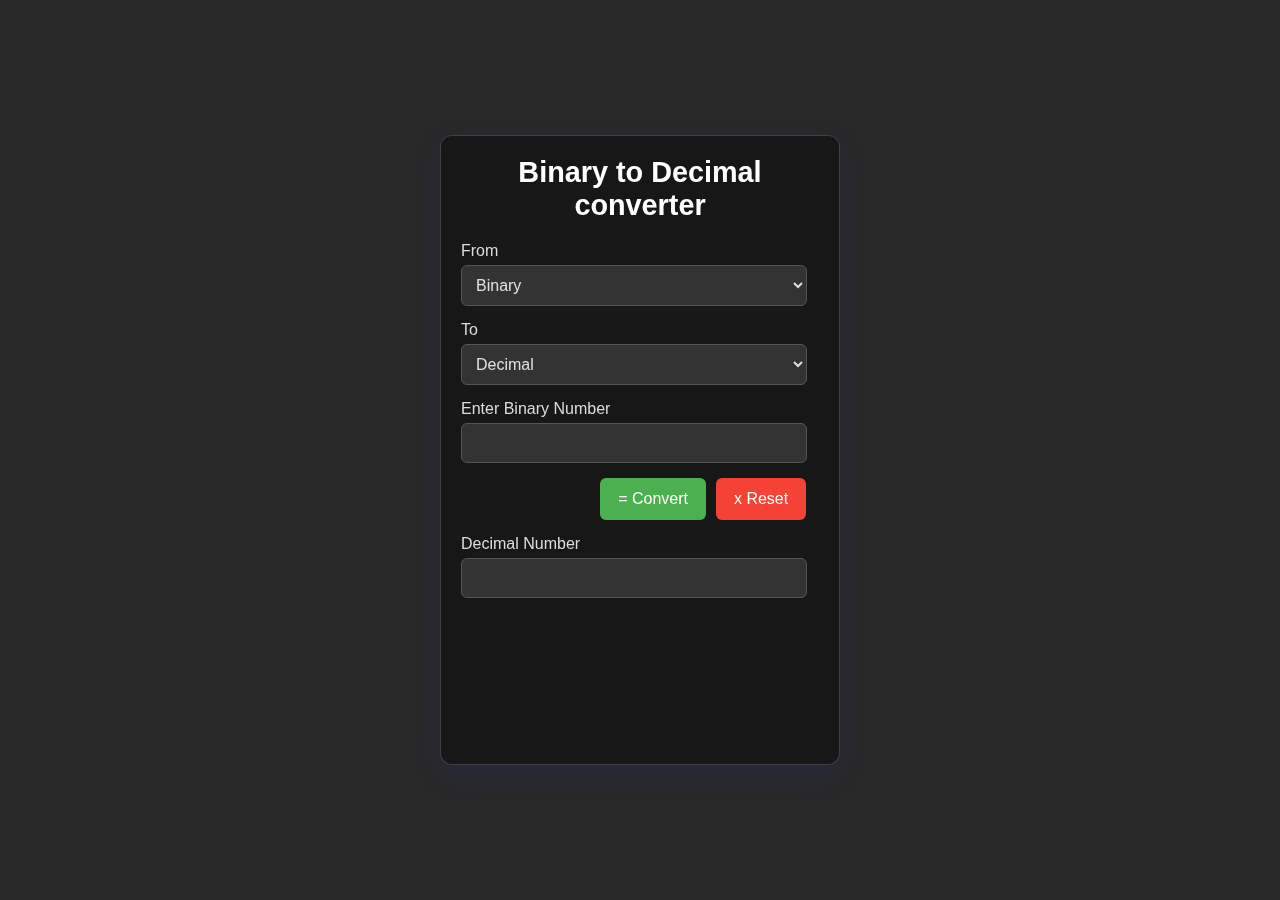
==== index.html @ bd1f7ce7 "first commit" ====
<!DOCTYPE html>
<html lang="en">
<head>
    <meta charset="UTF-8">
    <meta name="viewport" content="width=device-width, initial-scale=1.0">
    <title>Binary to Decimal Converter</title>
    <link rel="stylesheet" href="style.css">
</head>
<body>

    <div class="container">
        <h1>Binary to Decimal converter</h1>

        <div class="input-group">
            <label for="from">From</label>
            <select id="from">
                <option value="Binary">Binary</option>
                <option value="Decimal">Decimal</option>
                <option value="Octal">Octal</option>
                <option value="Hexadecimal">Hexadecimal</option>
            </select>
        </div>

        <div class="input-group">
            <label for="to">To</label>
            <select id="to">
                <option value="Decimal">Decimal</option>
              <option value="Binary">Binary</option>
              <option value="Octal">Octal</option>
              <option value="Hexadecimal">Hexadecimal</option>
            </select>
        </div>

        <div class="input-group">
            <label for="binary-input" id="input-no">Enter Binary Number</label>
            <input type="text" id="input">
        </div>

        <div class="buttons">
            <button class="convert-btn">= Convert</button>
            <button class="reset-btn">x Reset</button>
        </div>

        <div class="input-group result">
            <label for="decimal-output" id="output-no">Decimal Number</label>
            <input type="text" id="output" readonly>
        </div>
    </div>
    <script src="script.js"></script>
</body>
</html>
---- style.css ----
* {
  margin: 0;
  padding: 0;
  box-sizing: border-box;
}

body {
  font-family: 'Segoe UI', Tahoma, Geneva, Verdana, sans-serif;
  display: flex;
  justify-content: center;
  align-items: center;
  background-color: #292929;
  width: 100vw;
  height: 100vh;
  color: #e0e0e0; /* Light text color for readability */
}

/* .container {
  width: 400px;
  height: 70%;
  padding: 20px;
  border-radius: 12px;
  background: linear-gradient(135deg, rgba(33, 33, 33, 0.8), rgba(45, 45, 45, 0.8));
  box-shadow: 0 10px 30px rgba(31, 38, 135, 0.2);
  backdrop-filter: blur(12px);
  -webkit-backdrop-filter: blur(12px);
} */

.container {
  width: 400px;
  height: 70%;
  padding: 20px;
  border-radius: 12px;
  background: #171717; /* Semi-transparent background */
  /* background: rgba(0, 0, 0, 0.3);  */
  backdrop-filter: blur(12px); /* Apply blur effect to the background */
  -webkit-backdrop-filter: blur(12px); /* Safari support */
  box-shadow: 0 10px 30px rgba(31, 38, 135, 0.2); /* Soft shadow to enhance glass look */
  border: 1px solid rgba(255, 255, 255, 0.18); 
}


h1 {
  font-size: 1.8em;
  margin-bottom: 20px;
  color: #ffffff;
  text-align: center;
}

.input-group {
  margin-bottom: 15px;
}

label {
  display: block;
  margin-bottom: 5px;
  color: #dcdcdc; /* Slightly dimmed text color */
}

select,
input[type="text"] {
  width: calc(100% - 12px);
  padding: 10px;
  border: 1px solid #555555;
  border-radius: 6px;
  background-color: #333333;
  color: #e0e0e0;
  font-size: 1em;
}

select:focus, input[type="text"]:focus {
  border-color: #4CAF50;
  outline: none;
}

.buttons {
  display: flex;
  justify-content: flex-end;
  margin-right: 0.8rem;
  gap: 10px;
  margin-bottom: 15px;
}

button {
  padding: 12px 18px;
  border: none;
  border-radius: 6px;
  cursor: pointer;
  font-size: 1em;
  transition: background-color 0.3s ease;
}

.convert-btn {
  background-color: #4CAF50;
  color: white;
}

.convert-btn:hover {
  background-color: #45a049;
}

.reset-btn {
  background-color: #f44336;
  color: white;
}

.reset-btn:hover {
  background-color: #e53935;
}


button:focus {
  outline: none;
}

@media (max-width: 480px) {
  .container {
    width: 90%;
    height: auto;
  }
}
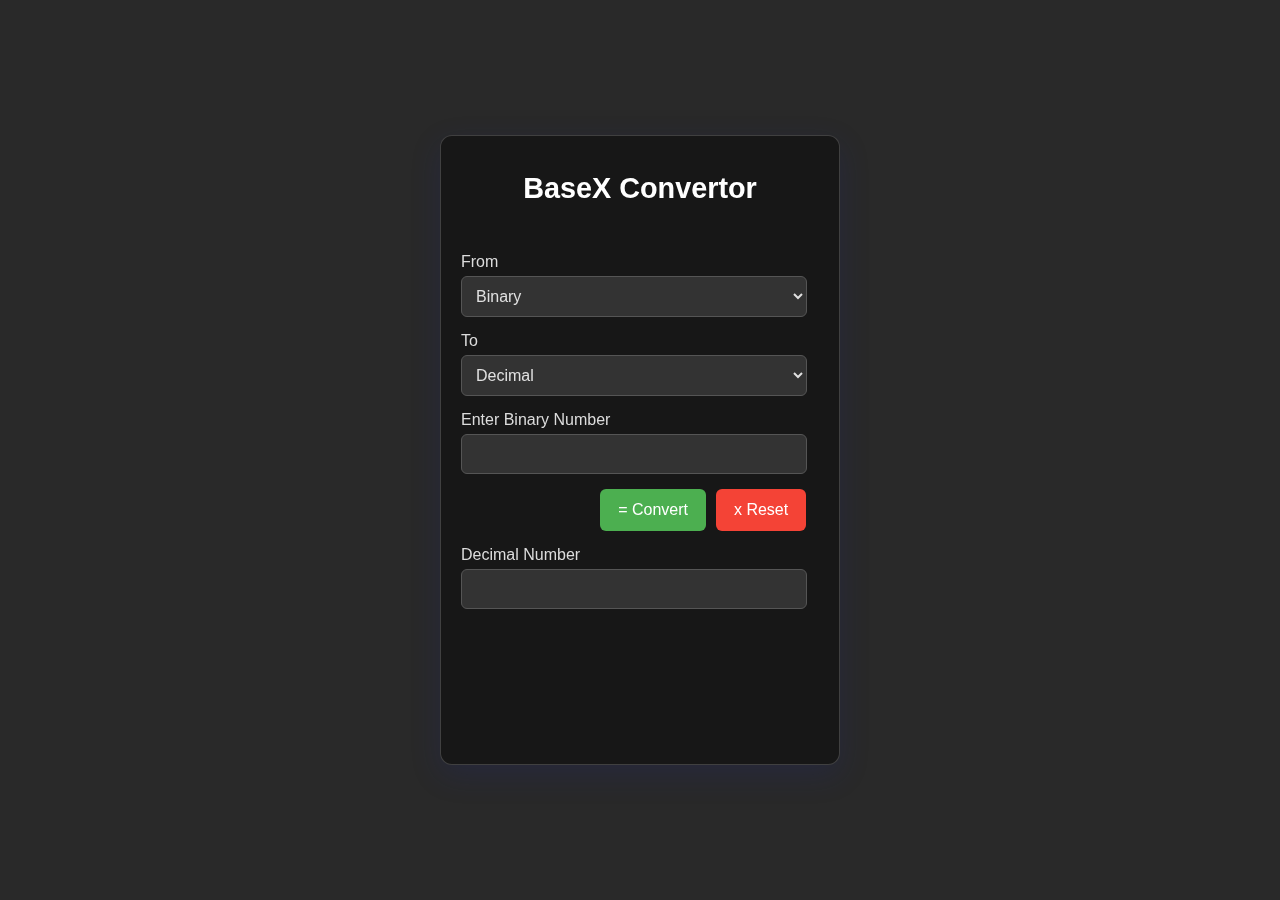
==== commit 90f4d66d: "Product name and title changes" ====
--- a/index.html
+++ b/index.html
@@ -3,13 +3,13 @@
 <head>
     <meta charset="UTF-8">
     <meta name="viewport" content="width=device-width, initial-scale=1.0">
-    <title>Binary to Decimal Converter</title>
+    <title>BaseX Convertor</title>
     <link rel="stylesheet" href="style.css">
 </head>
 <body>
 
     <div class="container">
-        <h1>Binary to Decimal converter</h1>
+        <h1>BaseX Convertor</h1>
 
         <div class="input-group">
             <label for="from">From</label>
--- a/style.css
+++ b/style.css
@@ -42,7 +42,8 @@
 
 h1 {
   font-size: 1.8em;
-  margin-bottom: 20px;
+  margin-top: 1rem;
+  margin-bottom: 3rem;
   color: #ffffff;
   text-align: center;
 }
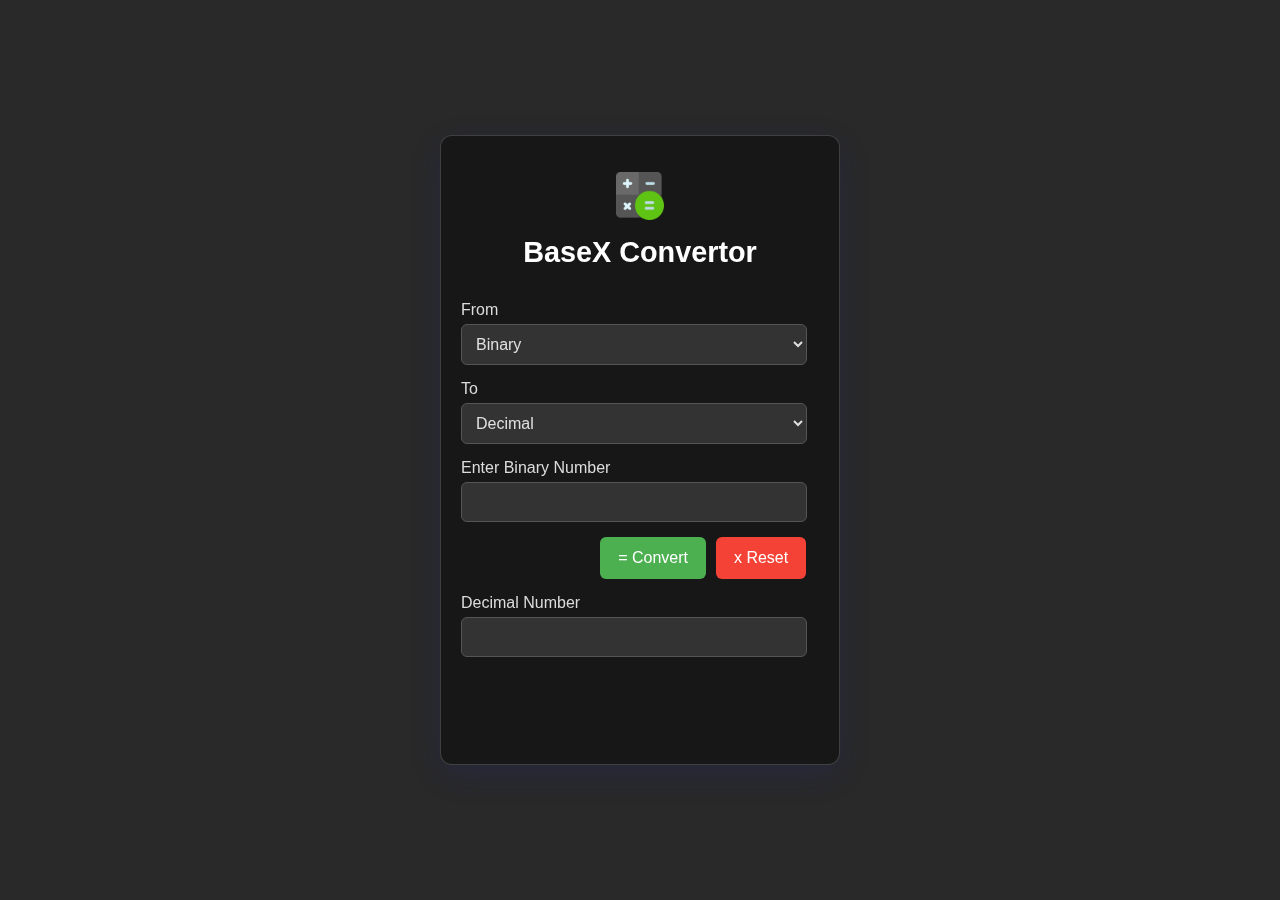
==== commit a7b3b7e8: "Logo and favicon add" ====
--- a/index.html
+++ b/index.html
@@ -5,11 +5,15 @@
     <meta name="viewport" content="width=device-width, initial-scale=1.0">
     <title>BaseX Convertor</title>
     <link rel="stylesheet" href="style.css">
+    <link rel="icon" href="calculator.png" type="image/x-icon">
 </head>
 <body>
 
     <div class="container">
-        <h1>BaseX Convertor</h1>
+        <div class="heading">
+            <img src="calculator.png" alt="Product_Logo">
+            <h1>BaseX Convertor</h1>
+        </div>
 
         <div class="input-group">
             <label for="from">From</label>
--- a/style.css
+++ b/style.css
@@ -39,11 +39,22 @@
   border: 1px solid rgba(255, 255, 255, 0.18); 
 }
 
-
+.heading{
+  display: flex;
+  flex-direction: column;
+  justify-content: center;
+  align-items: center;
+  /* border: 2px solid red; */
+  margin-top: 1rem;
+  margin-bottom: 2rem;
+  gap: 1rem;
+}
+.heading img{
+  height: 3rem;
+  width: 3rem;
+}
 h1 {
   font-size: 1.8em;
-  margin-top: 1rem;
-  margin-bottom: 3rem;
   color: #ffffff;
   text-align: center;
 }
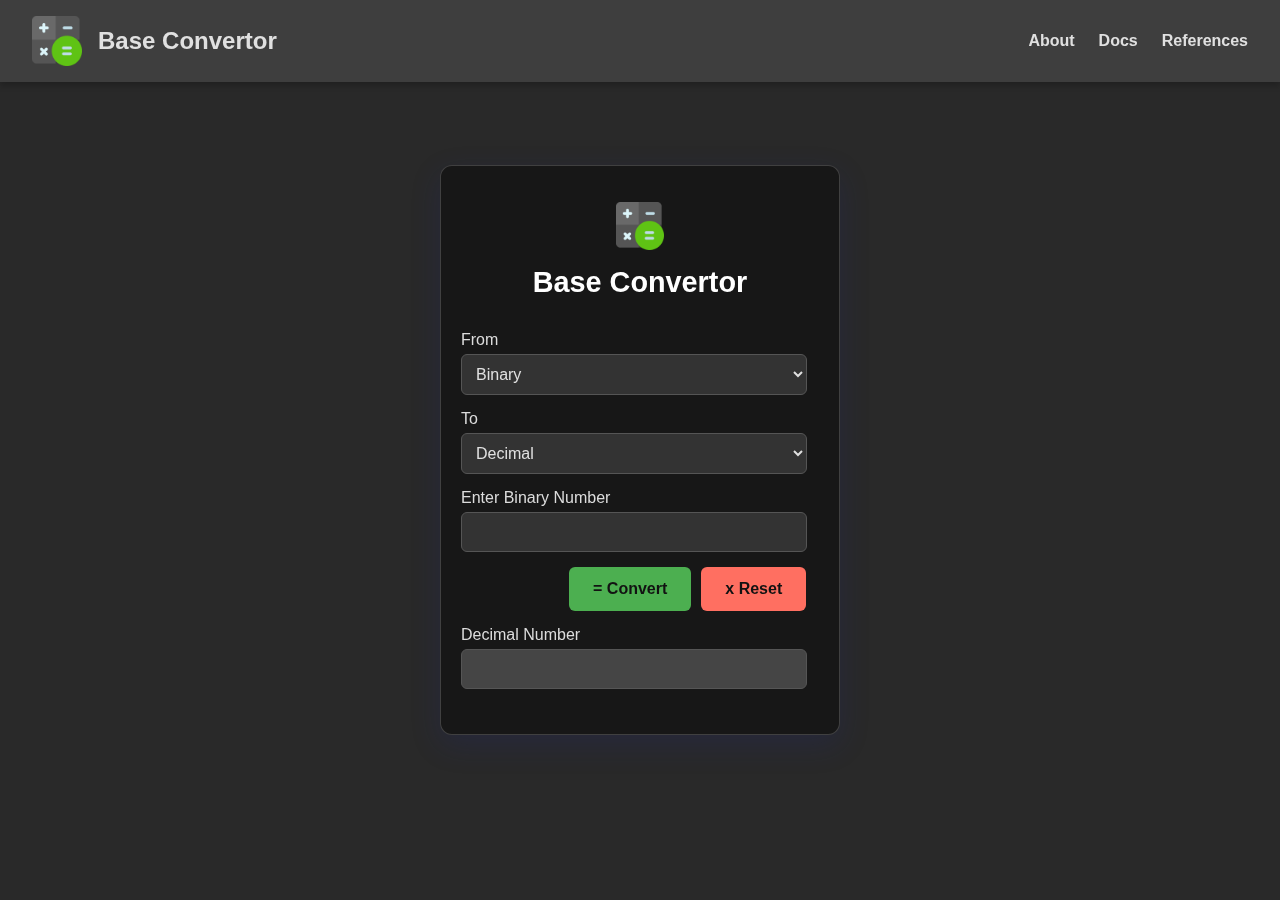
==== commit 0944a51c: "added about , docs , and references pages" ====
--- a/index.html
+++ b/index.html
@@ -3,53 +3,69 @@
 <head>
     <meta charset="UTF-8">
     <meta name="viewport" content="width=device-width, initial-scale=1.0">
-    <title>BaseX Convertor</title>
+    <title>Base Convertor</title>
     <link rel="stylesheet" href="style.css">
     <link rel="icon" href="calculator.png" type="image/x-icon">
 </head>
 <body>
+    <div class="mainPage">
+        <header>
+            <div class="logo-container">
+              <img src="calculator.png" alt="Calculator Logo">
+              <h1>Base Convertor</h1>
+            </div>
+            <nav>
+              <a href="about.html">About</a>
+              <a href="information.html">Docs</a>
+              <a href="references.html">References</a>
+            </nav>
+          </header>
+          <div class="container">
+              <div class="heading">
+                  <img src="calculator.png" alt="Product_Logo">
+                  <h1>Base Convertor</h1>
+              </div>
+      
+              <div class="input-group">
+                  <label for="from">From</label>
+                  <select id="from">
+                      <option value="Binary">Binary</option>
+                      <option value="Decimal">Decimal</option>
+                      <option value="Octal">Octal</option>
+                      <option value="Hexadecimal">Hexadecimal</option>
+                  </select>
+              </div>
+      
+              <div class="input-group">
+                  <label for="to">To</label>
+                  <select id="to">
+                      <option value="Decimal">Decimal</option>
+                    <option value="Binary">Binary</option>
+                    <option value="Octal">Octal</option>
+                    <option value="Hexadecimal">Hexadecimal</option>
+                  </select>
+              </div>
+      
+              <div class="input-group">
+                  <label for="binary-input" id="input-no">Enter Binary Number</label>
+                  <input type="text" id="input">
+              </div>
+      
+              <div class="buttons">
+                  <button class="convert-btn">= Convert</button>
+                  <button class="reset-btn">x Reset</button>
+              </div>
+      
+              <div class="input-group result">
+                  <label for="decimal-output" id="output-no">Decimal Number</label>
+                  <input type="text" id="output" readonly>
+              </div>
+          </div>
 
-    <div class="container">
-        <div class="heading">
-            <img src="calculator.png" alt="Product_Logo">
-            <h1>BaseX Convertor</h1>
-        </div>
 
-        <div class="input-group">
-            <label for="from">From</label>
-            <select id="from">
-                <option value="Binary">Binary</option>
-                <option value="Decimal">Decimal</option>
-                <option value="Octal">Octal</option>
-                <option value="Hexadecimal">Hexadecimal</option>
-            </select>
-        </div>
+    </div>
+      
 
-        <div class="input-group">
-            <label for="to">To</label>
-            <select id="to">
-                <option value="Decimal">Decimal</option>
-              <option value="Binary">Binary</option>
-              <option value="Octal">Octal</option>
-              <option value="Hexadecimal">Hexadecimal</option>
-            </select>
-        </div>
-
-        <div class="input-group">
-            <label for="binary-input" id="input-no">Enter Binary Number</label>
-            <input type="text" id="input">
-        </div>
-
-        <div class="buttons">
-            <button class="convert-btn">= Convert</button>
-            <button class="reset-btn">x Reset</button>
-        </div>
-
-        <div class="input-group result">
-            <label for="decimal-output" id="output-no">Decimal Number</label>
-            <input type="text" id="output" readonly>
-        </div>
-    </div>
     <script src="script.js"></script>
 </body>
 </html>--- a/style.css
+++ b/style.css
@@ -1,4 +1,4 @@
-* {
+/* * {
   margin: 0;
   padding: 0;
   box-sizing: border-box;
@@ -12,30 +12,18 @@
   background-color: #292929;
   width: 100vw;
   height: 100vh;
-  color: #e0e0e0; /* Light text color for readability */
-}
-
-/* .container {
-  width: 400px;
-  height: 70%;
-  padding: 20px;
-  border-radius: 12px;
-  background: linear-gradient(135deg, rgba(33, 33, 33, 0.8), rgba(45, 45, 45, 0.8));
-  box-shadow: 0 10px 30px rgba(31, 38, 135, 0.2);
-  backdrop-filter: blur(12px);
-  -webkit-backdrop-filter: blur(12px);
-} */
+  color: #e0e0e0;
+}
 
 .container {
   width: 400px;
   height: 70%;
   padding: 20px;
   border-radius: 12px;
-  background: #171717; /* Semi-transparent background */
-  /* background: rgba(0, 0, 0, 0.3);  */
-  backdrop-filter: blur(12px); /* Apply blur effect to the background */
-  -webkit-backdrop-filter: blur(12px); /* Safari support */
-  box-shadow: 0 10px 30px rgba(31, 38, 135, 0.2); /* Soft shadow to enhance glass look */
+  background: #171717; 
+  backdrop-filter: blur(12px); 
+  -webkit-backdrop-filter: blur(12px); 
+  box-shadow: 0 10px 30px rgba(31, 38, 135, 0.2);
   border: 1px solid rgba(255, 255, 255, 0.18); 
 }
 
@@ -44,7 +32,6 @@
   flex-direction: column;
   justify-content: center;
   align-items: center;
-  /* border: 2px solid red; */
   margin-top: 1rem;
   margin-bottom: 2rem;
   gap: 1rem;
@@ -66,7 +53,7 @@
 label {
   display: block;
   margin-bottom: 5px;
-  color: #dcdcdc; /* Slightly dimmed text color */
+  color: #dcdcdc; 
 }
 
 select,
@@ -130,4 +117,233 @@
     width: 90%;
     height: auto;
   }
-}
+} */
+
+
+
+
+/* Main Page Styling */
+* {
+  margin: 0;
+  padding: 0;
+  box-sizing: border-box;
+}
+
+
+body {
+  margin: 0;
+  padding: 0;
+  font-family: 'Segoe UI', Tahoma, Geneva, Verdana, sans-serif;
+  background-color: #292929;
+  color: #e0e0e0;
+  display: flex;
+  flex-direction: column;
+  gap: 2rem;
+  align-items: center;
+  justify-content: center;
+  width: 100vw;
+  height: 100vh; 
+  overflow: hidden;
+}
+
+/* Header Styling */
+header {
+  position: fixed;
+  top: 0;
+  left: 0;
+  width: 100%; /* Full width header */
+  display: flex;
+  flex-direction: column;
+  justify-content: space-between;
+  align-items: center;
+  padding: 1rem 2rem;
+  background: rgba(255, 255, 255, 0.1); /* Glassy background */
+  box-shadow: 0 4px 6px rgba(0, 0, 0, 0.2); /* Subtle shadow */
+  backdrop-filter: blur(8px); /* Glassy effect */
+  z-index: 10;
+  text-overflow: ellipsis;
+}
+
+.logo-container {
+  display: flex;
+  align-items: center;
+
+}
+
+.logo-container img {
+  width: 50px; /* Logo size */
+  height: 50px;
+  margin-right: 1rem; /* Space between logo and title */
+}
+@media (min-width: 600px) {
+  header {
+    flex-direction: row; /* Align items horizontally */
+    justify-content: space-between; /* Spread logo and nav */
+    padding: 1rem 2rem;
+  }
+
+  .logo-container {
+    margin-bottom: 0; /* Remove space for larger screens */
+  }
+
+  nav {
+    justify-content: flex-end; /* Align links to the right */
+    gap: 1.5rem; /* Increased spacing */
+  }
+
+  nav a {
+    font-size: 1rem; /* Slightly larger text for desktop */
+  }
+}
+.logo-container h1 {
+  font-size: 1.5rem;/* Title color */
+  margin: 0;
+}
+
+nav {
+  display: flex;
+  gap: 1.5rem; /* Space between links */
+}
+
+nav a {
+  color: #e0e0e0;
+  text-decoration: none;
+  font-weight: bold;
+  font-size: 1rem;
+  transition: color 0.3s ease;
+}
+
+nav a:hover {
+  color: #76c7c0; /* Highlight color on hover */
+  text-decoration: underline;
+}
+
+/* Container Styling */
+.container {
+  position: absolute;
+  top: 50%;
+  left: 50%;
+  transform: translate(-50%, -50%); /* Center the container */
+  /* margin-top: 5rem; */
+  width: 400px;
+  height: 570px;
+  padding: 20px;
+  border-radius: 12px;
+  background: #171717; 
+  backdrop-filter: blur(12px); 
+  -webkit-backdrop-filter: blur(12px); 
+  box-shadow: 0 10px 30px rgba(31, 38, 135, 0.2);
+  border: 1px solid rgba(255, 255, 255, 0.18); 
+}
+
+/* Heading Styling */
+.heading {
+  display: flex;
+  flex-direction: column;
+  justify-content: center;
+  align-items: center;
+  margin-top: 1rem;
+  margin-bottom: 2rem;
+  gap: 1rem;
+}
+
+.heading img {
+  height: 3rem;
+  width: 3rem;
+}
+
+.heading h1 {
+  font-size: 1.8em;
+  color: #ffffff;
+  text-align: center;
+}
+
+/* Input Group Styling */
+.input-group {
+  margin-bottom: 15px;
+}
+
+.input-group label {
+  display: block;
+  margin-bottom: 5px;
+  color: #dcdcdc; 
+}
+
+/* .input-group select,
+.input-group input {
+  width: 100%;
+  padding: 0.8rem;
+  font-size: 1rem;
+  border: none;
+  border-radius: 6px;
+  background: rgba(255, 255, 255, 0.1);
+  color: #e0e0e0;
+} */
+select,
+input[type="text"] {
+  width: calc(100% - 12px);
+  padding: 10px;
+  border: 1px solid #555555;
+  border-radius: 6px;
+  background-color: #333333;
+  color: #e0e0e0;
+  font-size: 1em;
+}
+
+/* .input-group input:focus,
+.input-group select:focus {
+  outline: 2px solid #76c7c0; 
+} */
+ 
+select:focus, input[type="text"]:focus {
+  border-color: #4CAF50;
+  outline: none;
+}
+
+/* Buttons Styling */
+.buttons {
+  display: flex;
+  justify-content: flex-end;
+  margin-right: 0.8rem;
+  gap: 10px;
+  margin-bottom: 15px;
+}
+
+.convert-btn,
+.reset-btn {
+  padding: 0.8rem 1.5rem;
+  font-size: 1rem;
+  font-weight: bold;
+  border: none;
+  border-radius: 6px;
+  cursor: pointer;
+  transition: background 0.3s ease, transform 0.2s ease;
+}
+
+.convert-btn {
+  background: #4CAF50;
+  color: #121212;
+}
+
+.reset-btn {
+  background: #ff6f61;
+  color: #121212;
+}
+
+.convert-btn:hover {
+  background:#98f29d;
+  transform: scale(1.05);
+}
+
+.reset-btn:hover {
+  background: #f27b72;
+  transform: scale(1.05);
+}
+
+/* Result Styling */
+.result input {
+  background: rgba(255, 255, 255, 0.2); 
+  font-weight: bold;
+  color:white;
+}
+
